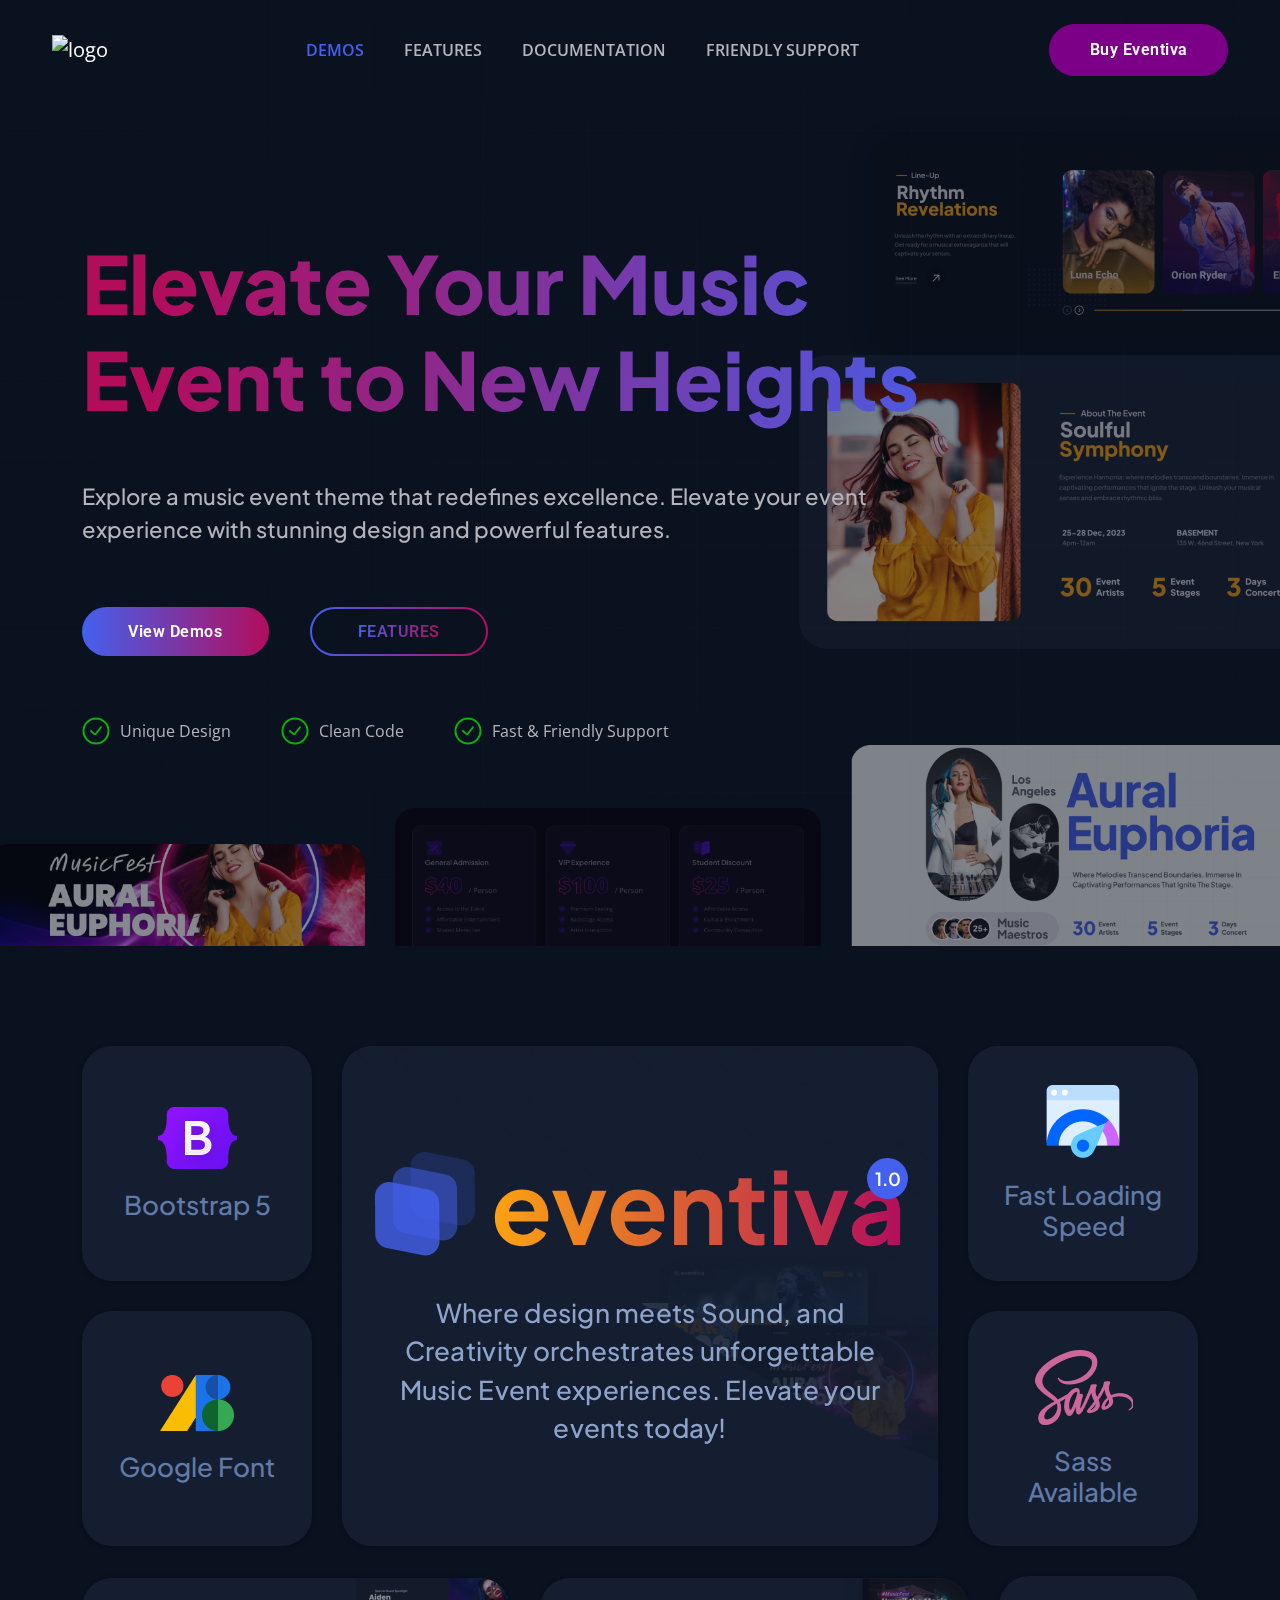
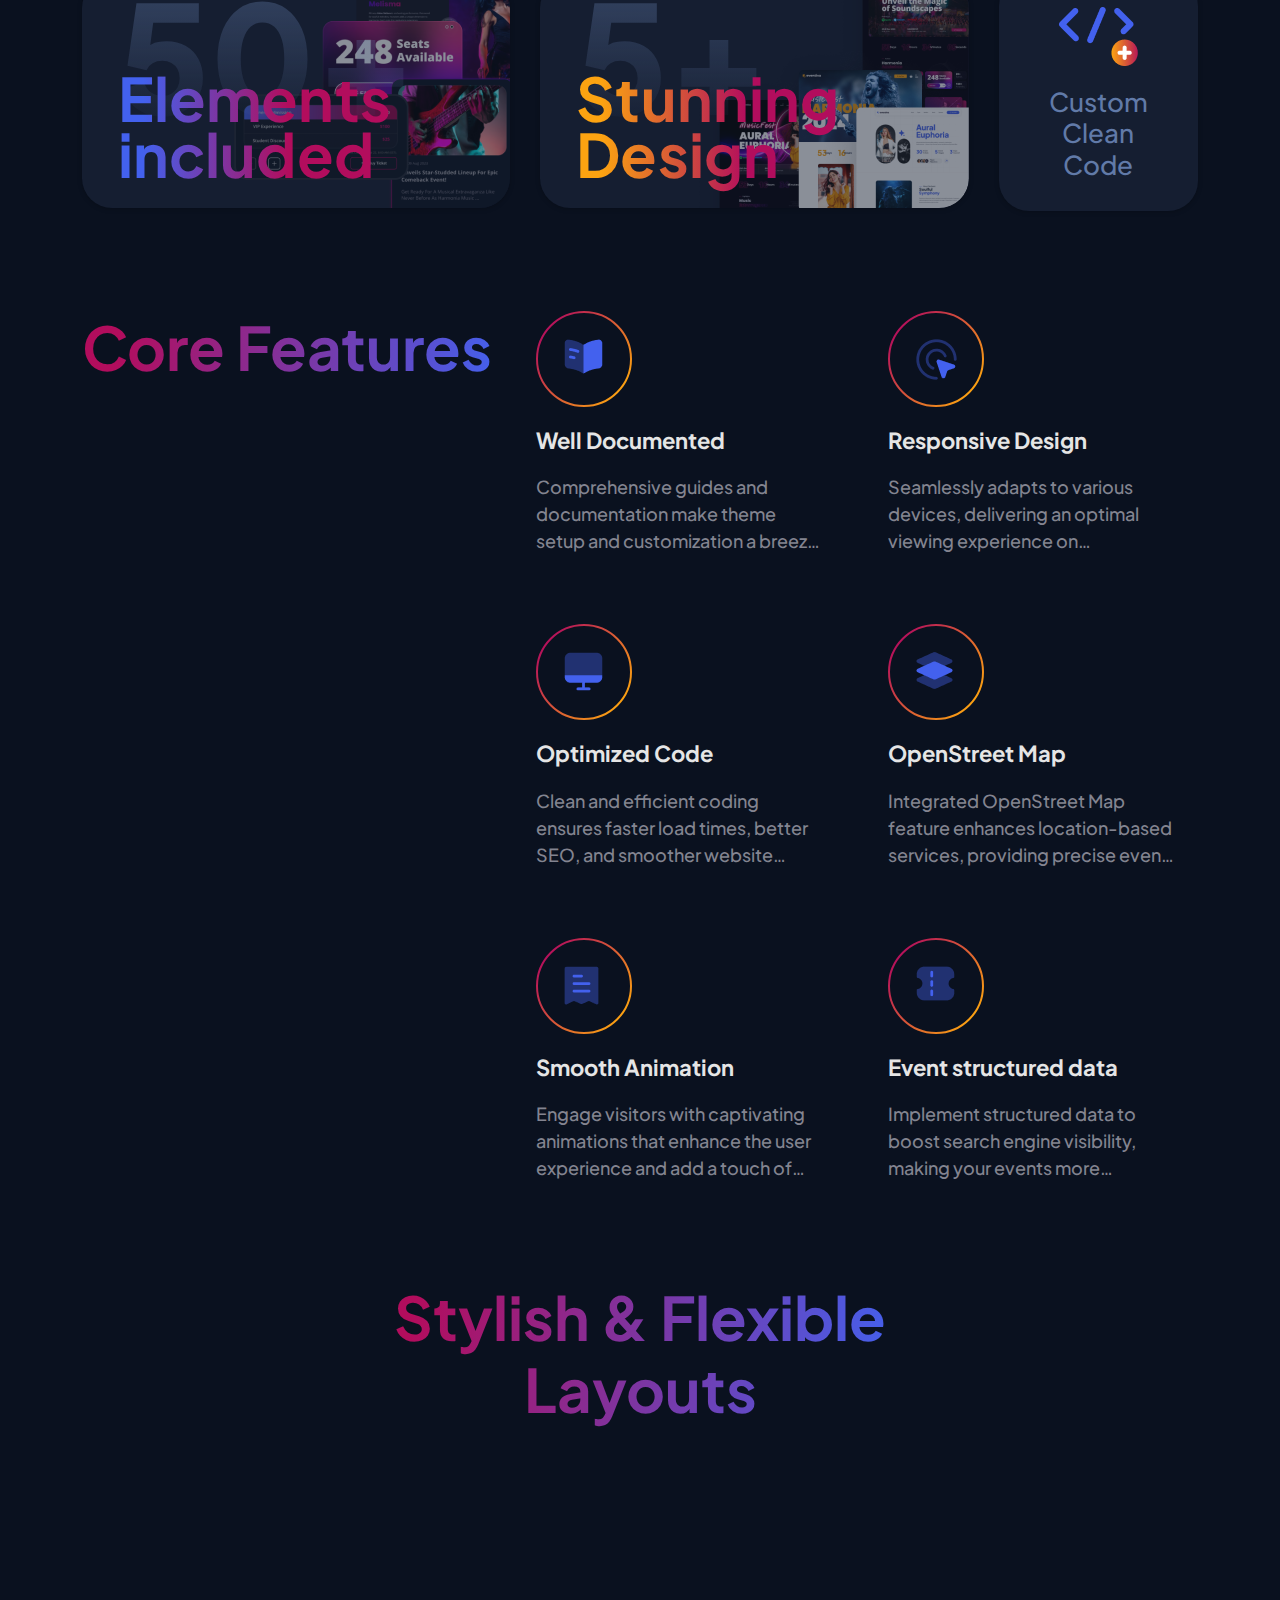
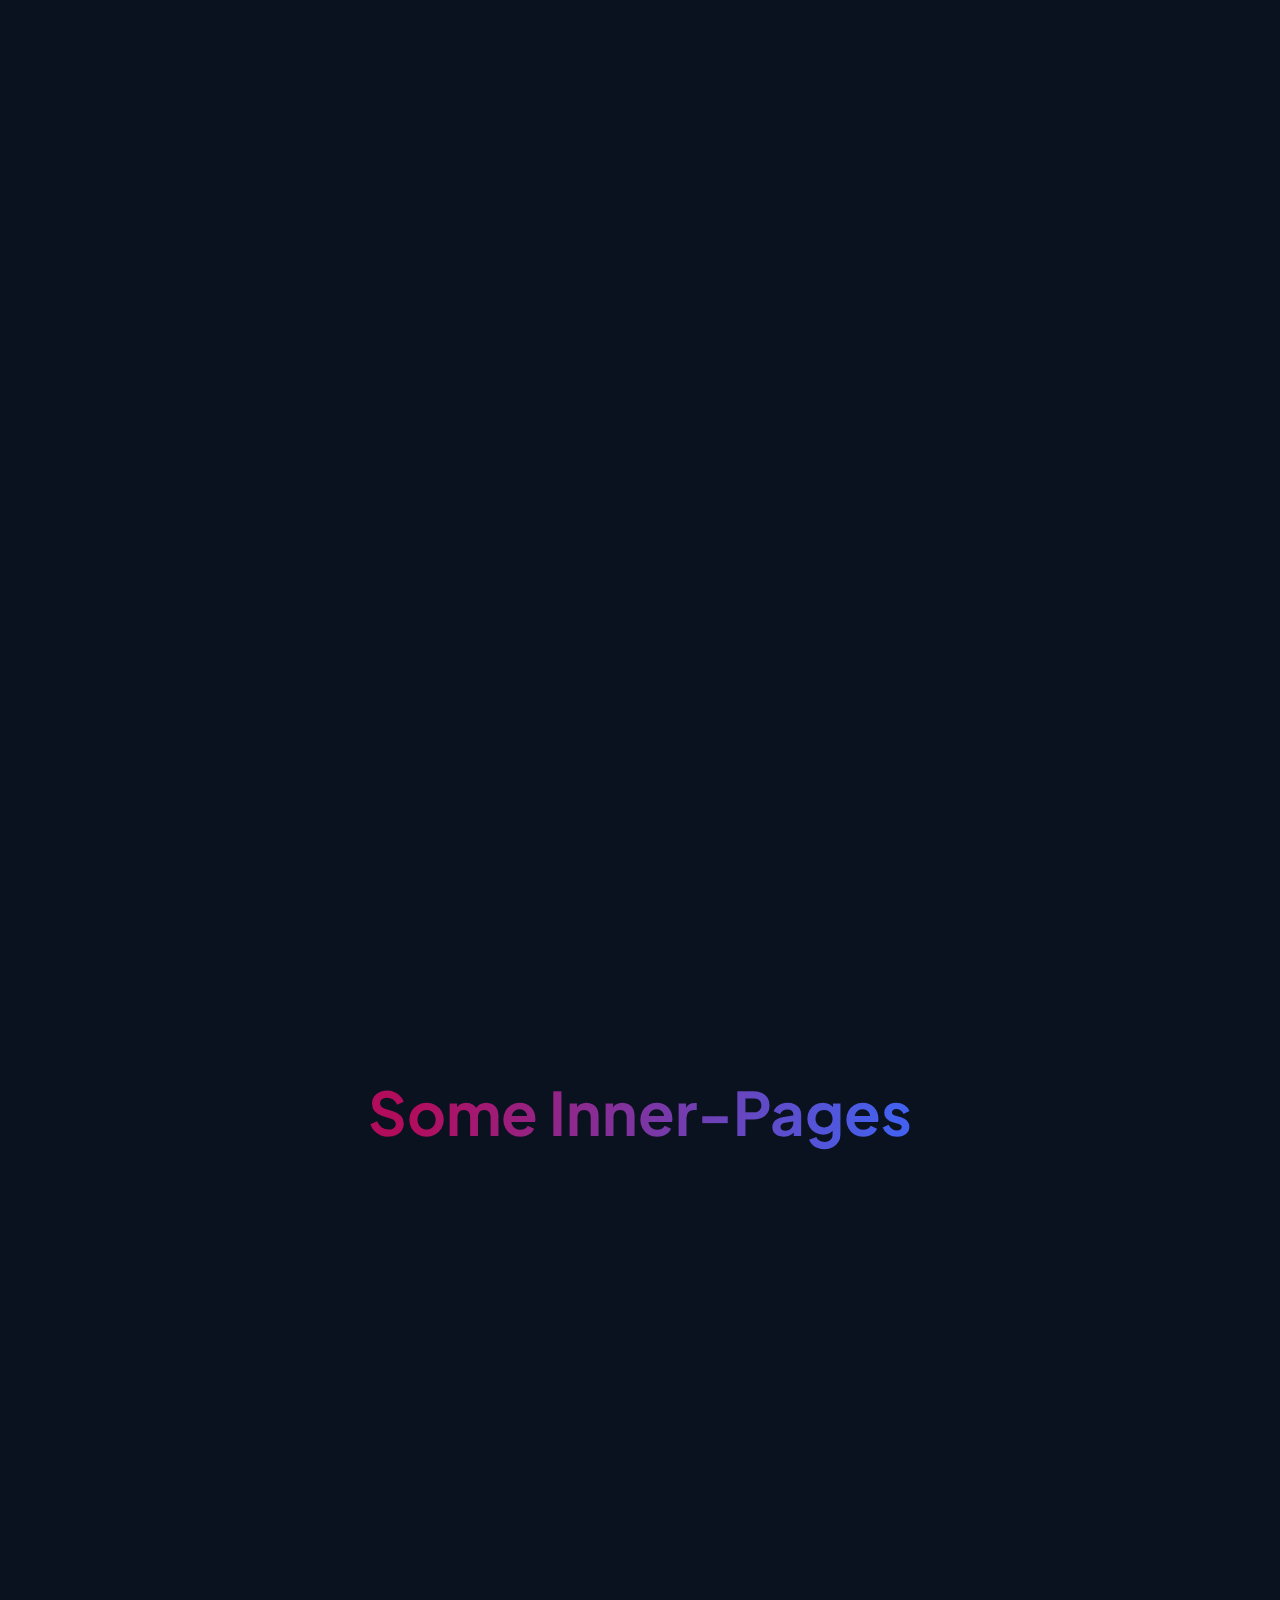
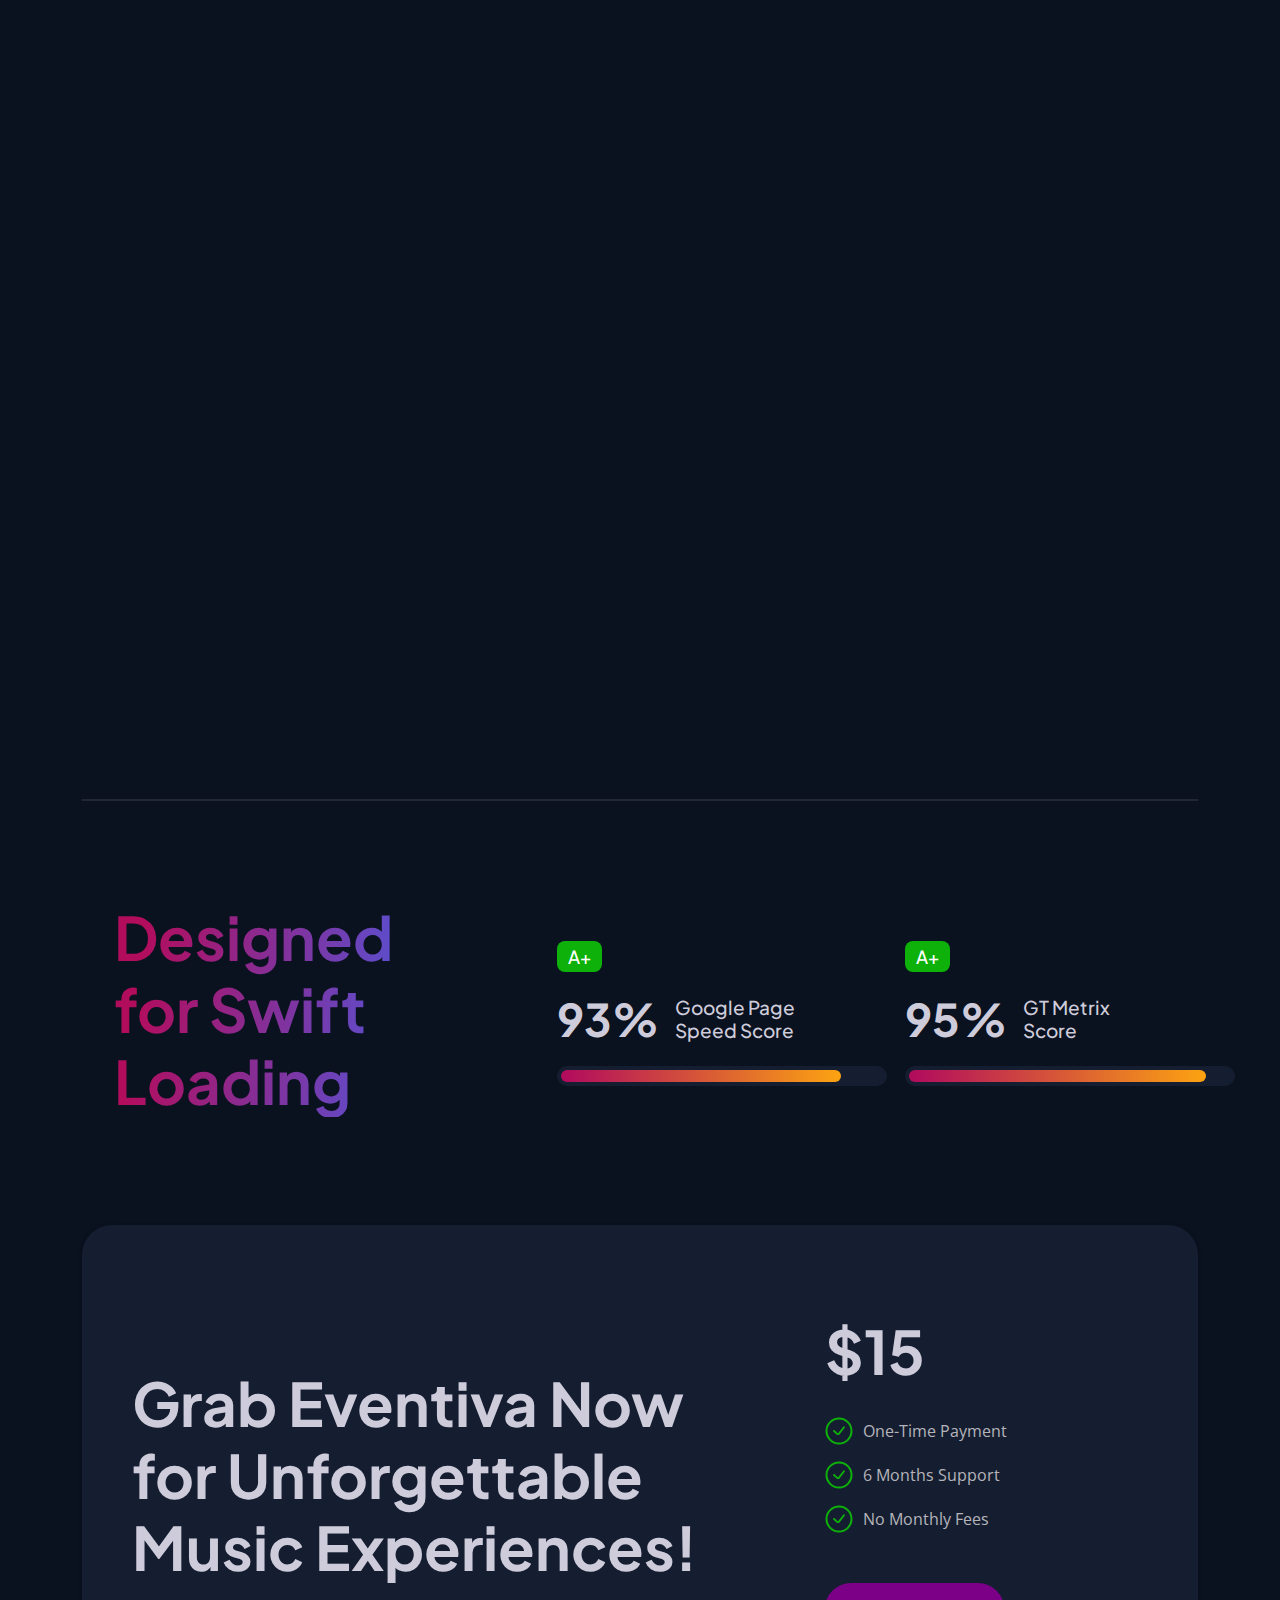
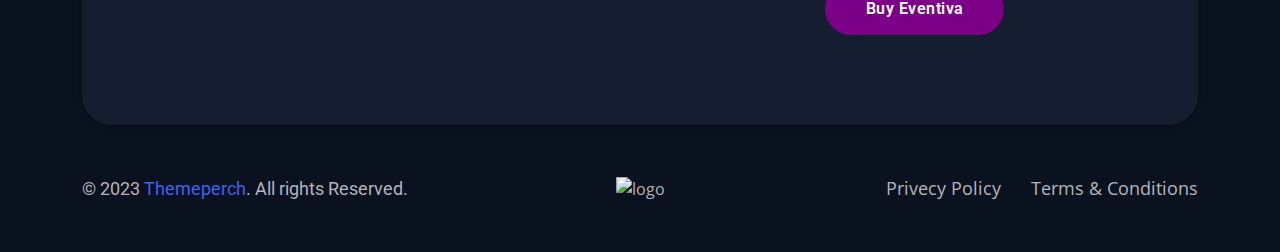
==== eventiva/index.html @ e1231ff5 "ajout template" ====
<!doctype html>
<html lang="en" data-bs-theme="dark">

	<head>
		<meta charset="utf-8">
		<meta name="viewport" content="width=device-width, initial-scale=1">
		<meta name="description" content="Eventiva description contents">
		<title>Eventiva</title>
		<link rel="shortcut icon" type="images/png" href="assets/images/global/favicon.ico">

		<!-- Google fonts -->	
		<link rel="preconnect" href="https://fonts.googleapis.com">
		<link rel="preconnect" href="https://fonts.gstatic.com" crossorigin>
		<link href="https://fonts.googleapis.com/css2?family=Open+Sans:wght@300;400;500;600;700;800&family=Plus+Jakarta+Sans:wght@300;400;500;600;700;800&family=Poppins:wght@500;600;700;800&family=Roboto:wght@300;400;500&display=swap" rel="stylesheet"> 

		<!-- animate css -->		
		<link rel="stylesheet" href="assets/css/animate.css">	
		
		<!-- Main CSS -->
		<link rel="stylesheet" href="assets/css/style.css">
		
	</head>



	<body class="eventiva-landing">


		<!-- Header ======================-->	
		<header class="header-section header-landing sticky-navbar">
			<div class="container-fluid">
				<nav class="navbar navbar-expand-lg">
					<div class="d-flex w-100 justify-content-between align-items-center">
						<a class="navbar-brand" href="index.html" aria-label="nav-brands">							
							<img src="assets/images/global/logo-landing-light.png" class="logo-light" alt="logo">
							<img src="assets/images/global/logo-secondary.png" class="logo-dark" alt="logo">													
						</a>

						<div class="d-block d-lg-none">															
							<button class="navbar-toggler" type="button" data-bs-toggle="offcanvas" data-bs-target="#navContentmenu" aria-controls="navContentmenu" aria-expanded="false" aria-label="Toggle navigation">
								<span class="navbar-toggler-icon"></span>
							</button>							
						</div>												

						<div class="d-none d-lg-block">
							<div class="d-flex gap-30 align-items-center">
								<ul class="menu-list navbar-nav mb-2 me-2 mb-lg-0">
									<li class="nav-item">
										<a class="nav-link active" aria-current="page" href="#demos" aria-label="nav-links">Demos</a>
									</li>									
									<li class="nav-item">
										<a class="nav-link" href="#features" aria-label="nav-links">Features</a>
									</li>	
									<li class="nav-item">
										<a class="nav-link" href="eventiva-documentation/documentation.html" target="_blank" aria-label="nav-links">Documentation</a>
									</li>
									<li class="nav-item">
										<a class="nav-link" href="https://themeforest.net/user/themeperch/#contact" target="_blank" aria-label="nav-links">Friendly Support</a>
									</li>
								</ul>								
							</div>	
						</div>

						<div class="d-none d-lg-block">																
							<a href="https://themeforest.net/cart/configure_before_adding/48533121?license=regular&ref=?themeperch&size=source&support=bundle_6month" class="btn btn-primary btn-light-style-2 d-inline-flex btn-rounded align-items-center gap-10" target="_blank" aria-label="buttons">Buy Eventiva</a>							
						</div>						
					</div>
				</nav>
			</div>

		
		</header>
		<!-- Header ======================-->

		<div class="offcanvas offcanvas-top" id="navContentmenu">
			<div class="offcanvas-header">
				<a class="navbar-brand" href="index.html" aria-label="nav-brands"><img src="assets/images/global/logo-landing-light.png" alt="logo"></a>
				<button type="button" class="btn-close btn-close-white" data-bs-dismiss="offcanvas" aria-label="Close"></button>
			</div>
			<div class="offcanvas-body d-flex justify-content-center">				
				<ul class="navbar-nav custom-navbar-nav mb-2 mb-lg-0">
					<li class="nav-item" data-bs-dismiss="offcanvas">
						<a class="nav-link active" aria-current="page" href="#demos" aria-label="nav-links">Demo</a>
					</li>									
					<li class="nav-item" data-bs-dismiss="offcanvas">
						<a class="nav-link" href="#features" aria-label="nav-links">Features</a>
					</li>	
					<li class="nav-item" data-bs-dismiss="offcanvas">
						<a class="nav-link" href="#documentations" aria-label="nav-links">Documentation</a>
					</li>
					<li class="nav-item" data-bs-dismiss="offcanvas">
						<a class="nav-link" href="#supports" aria-label="nav-links">Friendly Support</a>
					</li>			  
				</ul>							  
			</div>
		</div>

		
	<!-- PAGE CONTENT
	============================================= -->	

		<div class="main"  data-bs-spy="scroll" data-bs-target="#navContentmenu" data-bs-root-margin="0px 0px -50%" data-bs-smooth-scroll="true">

			<div id="colorMode" class="theme-switcher d-none">
				<input type="checkbox" class="checkbox" id="checkbox">
				<label for="checkbox" class="checkbox-label">
					<span class="moon-icon" data-bs-theme-value="dark"><svg width="26" height="25"><use xlink:href="#moon-icon"></use></svg></span>
					<span class="sun-icon" data-bs-theme-value="light"><svg width="24" height="24"><use xlink:href="#sun-icon"></use></svg></span>									  
				  <span class="ball"></span>
				</label>
			</div>

			<!-- HERO============================================= -->	
			<section id="hero-landing" class="hero-section hero-landing parallax">
				<div class="container">						
					<div class="hero-txt">
						<h1 class="display-1 text-gradient gradient-reverse fw-extra-bold no-stroke custom-jakarta">Elevate Your Music Event to New Heights</h1>
						<p class="hero-text-inner mt-30 mt-lg-50 custom-jakarta mb-0">Explore a music event theme that redefines excellence. Elevate your event experience with stunning design and powerful features.</p>
						<div class="d-inline-flex flex-column flex-lg-row align-items-lg-center gap-20 gap-lg-40 py-30 py-lg-60">
							<a href="#demos" class="btn btn-gradient btn-rounded" title="">View Demos</a>
							<a href="#features" class="btn btn-outline-gradient btn-gradient-style-2" aria-label="buttons"><span class="text-gradient no-stroke">Features</span></a>
						</div>
						<ul class="list-unstyled d-flex flex-wrap gap-5 gap-lg-50 mb-0">
							<li class="d-flex align-items-center gap-10"><span class="check-circle-fill"><svg width="28" height="28"><use xlink:href="#check-circle-fill"></use></svg></span>Unique Design</li>
							<li class="d-flex align-items-center gap-10"><span class="check-circle-fill"><svg width="28" height="28"><use xlink:href="#check-circle-fill"></use></svg></span>Clean Code</li>
							<li class="d-flex align-items-center gap-10"><span class="check-circle-fill"><svg width="28" height="28"><use xlink:href="#check-circle-fill"></use></svg></span>Fast & Friendly Support</li>
						</ul>
					</div>
				</div>   
				<!-- container -->
				
				<div class="hero-landing-image-1 d-none d-lg-block">
					<img src="assets/images/hero-landing-image-1.png" class="img-fluid" alt="img">
				</div>
				<div class="hero-landing-image-2 d-none d-lg-block">
					<img src="assets/images/hero-landing-image-2.png" class="img-fluid" alt="img">
				</div>

				<div class="d-flex flex-wrap flex-md-nowrap align-items-end mt-50 mt-lg-0 gap-30">
					
					<div class="hero-landing-image-5">
						<img src="assets/images/hero-landing-image-5.png" class="img-fluid" alt="img">
					</div>
				
					
					<div class="hero-landing-image-4">
						<img src="assets/images/hero-landing-image-4.png" class="img-fluid" alt="img">
					</div>
				
					
					<div class="hero-landing-image-3">
						<img src="assets/images/hero-landing-image-3.png" class="img-fluid" alt="img">
					</div>
				
				</div>	
			</section>	
			<!-- HERO============================================= -->	

			
			<!-- Technologies============================================= -->	
			<section id="technologies" class="technologies-section features-landing pt-60 pt-lg-100 pt-xxl-120">
				<div class="container">
					<div class="d-flex flex-column flex-lg-row align-items-center gap-20 gap-lg-30 mb-30">
						<div class="d-flex flex-row flex-lg-column gap-20 gap-lg-30">
							<div class="technologies-wrapper landing-inner-bg technologies-sm d-flex flex-column gap-3 gap-lg-20 align-items-center justify-content-center">
								<img src="assets/images/bootstrap-logo.png" alt="img">
								<h4 class="technologies-heading">Bootstrap 5</h4>
							</div>
							<!-- technologies-sm -->
							<div class="technologies-wrapper landing-inner-bg technologies-sm d-flex flex-column gap-3 gap-lg-20 align-items-center justify-content-center">
								<img src="assets/images/google-font-logo.png" alt="img">
								<h4 class="technologies-heading">Google Font</h4>
							</div>
							<!-- technologies-sm -->
						</div>

						<div class="technologies-wrapper landing-inner-bg technologies-lg">
							<img src="assets/images/technologies-lg-image.png" class="technologies-lg-image img-fluid" alt="img">

							<div class="technologies-lg-content text-center">
								<div class="d-flex align-items-center justify-content-center gap-3 mb-10 mb-lg-30 position-relative">
									<img src="assets/images/frame-logo.png" class="frame-image img-fluid" alt="img">
									<h3 class="technologies-lg-heading text-gradient text-gradient-style-2 fw-bold no-stroke custom-jakarta mb-0">eventiva
									</h3>
									<span class="custom-badge">1.0</span>
								</div>
								<p class="technologies-text mb-0">
									Where design meets Sound, and Creativity orchestrates unforgettable Music Event experiences. Elevate your events today!
								</p>
							</div>							
						</div>

						<div class="d-flex flex-row flex-lg-column gap-20 gap-lg-30">
							<div class="technologies-wrapper landing-inner-bg technologies-sm d-flex flex-column gap-3 gap-lg-20 align-items-center justify-content-center">
								<img src="assets/images/pagespeed-logo.png" alt="img">
								<h4 class="technologies-heading">Fast Loading Speed</h4>
							</div>
							<!-- technologies-sm -->
							<div class="technologies-wrapper landing-inner-bg technologies-sm d-flex flex-column gap-3 gap-lg-20 align-items-center justify-content-center">
								<img src="assets/images/sass-logo.png" alt="img">
								<h4 class="technologies-heading">Sass Available</h4>
							</div>
							<!-- technologies-sm -->
						</div>
					</div>

					<div class="d-flex gap-20 gap-lg-30 flex-column flex-lg-row align-items-center">
						<div class="technologies-wrapper landing-inner-bg technologies-md">
							<img src="assets/images/technologies-md-image.png" class="img-fluid" alt="img">
							<h4 class="technologies-huge-text">50+</h4>
							<h2 class="display-3 technologies-gradient-text text-gradient gradient-reverse fw-bold no-stroke custom-jakarta">Elements included</h2>
						</div>
						<!-- technologies-md -->

						<div class="technologies-wrapper landing-inner-bg technologies-md">
							<img src="assets/images/technologies-md-image-2.png" class="img-fluid" alt="img">
							<h4 class="technologies-huge-text">5+</h4>
							<h2 class="display-3 technologies-gradient-text text-gradient text-gradient-style-2 fw-bold no-stroke custom-jakarta">Stunning	Design</h2>
						</div>
						<!-- technologies-md -->

						<div class="technologies-wrapper landing-inner-bg technologies-sm d-flex flex-column gap-3 gap-lg-20 align-items-center justify-content-center">
							<img src="assets/images/code-logo.png" alt="img">
							<h4 class="technologies-heading">Custom Clean Code</h4>
						</div>
						<!-- technologies-sm -->

					</div>
				</div>
			</section>
			<!-- Technologies============================================= -->


			<!-- Features============================================= -->	
			<section id="features" class="features-section features-landing py-60 py-lg-100 py-xxl-150">
				<div class="container">
					<div class="row gx-20 gy-30 gy-lg-0">
						<div class="col-lg-5">
							<h2 class="display-3 sticky-header text-gradient gradient-reverse fw-bold no-stroke custom-jakarta">Core Features</h2>
						</div>
						<div class="col-lg-7">
							<div class="row gx-60 gy-40 gy-lg-0">
								<div class="col-lg-6">
									<div class="features-wrapper d-flex flex-column gap-40 gap-lg-70">
										<div class="features-inner">
											<div class="features-image mb-20">												
												<img src="assets/images/landing-feature-circle.svg" class="circle-features" alt="img">
												<div class="features-icon">
													<img src="assets/images/feature-icon-1.png" alt="img">
												</div>
											</div>
											<h5 class="features-heading mb-20">Well Documented</h5>
											<p class="features-text">Comprehensive guides and documentation make theme setup and customization a breeze, even for beginners.</p>
										</div>
										<!-- features-inner -->
										<div class="features-inner">
											<div class="features-image mb-20">												
												<img src="assets/images/landing-feature-circle.svg" class="circle-features" alt="img">
												<div class="features-icon">
													<img src="assets/images/feature-icon-2.png" alt="img">
												</div>
											</div>
											<h5 class="features-heading mb-20">Optimized Code</h5>
											<p class="features-text">Clean and efficient coding ensures faster load times, better SEO, and smoother website operation.</p>
										</div>
										<!-- features-inner -->
										<div class="features-inner">
											<div class="features-image mb-20">												
												<img src="assets/images/landing-feature-circle.svg" class="circle-features" alt="img">
												<div class="features-icon">
													<img src="assets/images/feature-icon-3.png" alt="img">
												</div>
											</div>
											<h5 class="features-heading mb-20">Smooth Animation</h5>
											<p class="features-text">Engage visitors with captivating animations that enhance the user experience and add a touch of elegance.</p>
										</div>
										<!-- features-inner -->
									</div>	
									<!-- features-wrapper -->
								</div>
								<!-- col-6 -->
								<div class="col-lg-6">
									<div class="features-wrapper d-flex flex-column gap-40 gap-lg-70">
										<div class="features-inner">
											<div class="features-image mb-20">												
												<img src="assets/images/landing-feature-circle.svg" class="circle-features" alt="img">
												<div class="features-icon">
													<img src="assets/images/feature-icon-4.png" alt="img">
												</div>
											</div>
											<h5 class="features-heading mb-20">Responsive Design</h5>
											<p class="features-text">Seamlessly adapts to various devices, delivering an optimal viewing experience on smartphones, tablets, and desktops.</p>
										</div>
										<!-- features-inner -->
										<div class="features-inner">
											<div class="features-image mb-20">												
												<img src="assets/images/landing-feature-circle.svg" class="circle-features" alt="img">
												<div class="features-icon">
													<img src="assets/images/feature-icon-5.png" alt="img">
												</div>
											</div>
											<h5 class="features-heading mb-20">OpenStreet Map</h5>
											<p class="features-text"> Integrated OpenStreet Map feature enhances location-based services, providing precise event venue information.</p>
										</div>
										<!-- features-inner -->
										<div class="features-inner">
											<div class="features-image mb-20">												
												<img src="assets/images/landing-feature-circle.svg" class="circle-features" alt="img">
												<div class="features-icon">
													<img src="assets/images/feature-icon-6.png" alt="img">
												</div>
											</div>
											<h5 class="features-heading mb-20">Event structured data</h5>
											<p class="features-text">Implement structured data to boost search engine visibility, making your events more discoverable online.</p>
										</div>
										<!-- features-inner -->
									</div>	
									<!-- features-wrapper -->
								</div>
								<!-- col-6 -->
							</div>
						</div>
					</div>
				</div>
			</section>
			<!-- Features============================================= -->	


			<!-- Demos============================================= -->	
			<section id="demos" class="demos pb-50 pb-lg-100 text-center">
				<div class="container">

					<!-- SECTION TITLE -->	
					<div class="row">
						<div class="col-lg-6 offset-lg-3 text-center mb-40 mb-lg-60">
							<h2 class="display-3 text-gradient gradient-reverse fw-bold no-stroke custom-jakarta">Stylish & Flexible Layouts</h2>								
						</div>																
					</div>

					<!-- DEMOS WRAPPER -->	
					<div class="row g-40 justify-content-center">

						<!-- LAYOUT-1 -->
						<div class="col-md-6 col-lg-4 wow fadeInUp" data-wow-delay="0.4s">
							<div class="demo-image landing-inner-bg shadow-lg"> 
								<div class="dots d-flex gap-2 align-items-center">
									<span class="circle-dot"><svg width="9" height="9"><use xlink:href="#circle-dot"></use></svg></span>
									<span class="circle-dot"><svg width="9" height="9"><use xlink:href="#circle-dot"></use></svg></span>
									<span class="circle-dot"><svg width="9" height="9"><use xlink:href="#circle-dot"></use></svg></span>
								</div>										
								<a href="home-1.html" title="" target="_blank">										
									<img class="img-fluid rounded-4" src="assets/images/global/demo-1.jpg" alt="layout-1-preview">
								</a>
								<a href="home-1.html" class="demo-title text-decoration-none" target="_blank">Demo 1</a>
							</div>																
						</div>
																	
						<!-- LAYOUT-2 -->
						<div class="col-md-6 col-lg-4 wow fadeInUp" data-wow-delay="0.6s">
							<div class="demo-image landing-inner-bg shadow-lg">
								<div class="dots d-flex gap-2 align-items-center">
									<span class="circle-dot"><svg width="9" height="9"><use xlink:href="#circle-dot"></use></svg></span>
									<span class="circle-dot"><svg width="9" height="9"><use xlink:href="#circle-dot"></use></svg></span>
									<span class="circle-dot"><svg width="9" height="9"><use xlink:href="#circle-dot"></use></svg></span>
								</div> 										
								<a href="home-2.html" title="" target="_blank">										
									<img class="img-fluid rounded-4" src="assets/images/global/demo-2.jpg" alt="layout-2-preview">
								</a>	
								<a href="home-2.html" class="demo-title text-decoration-none" target="_blank">Demo 2</a>

							</div>																		
						</div>	

						<!-- LAYOUT-3 -->
						<div class="col-md-6 col-lg-4 wow fadeInUp" data-wow-delay="0.8s">
							<div class="demo-image landing-inner-bg shadow-lg">
								<div class="dots d-flex gap-2 align-items-center">
									<span class="circle-dot"><svg width="9" height="9"><use xlink:href="#circle-dot"></use></svg></span>
									<span class="circle-dot"><svg width="9" height="9"><use xlink:href="#circle-dot"></use></svg></span>
									<span class="circle-dot"><svg width="9" height="9"><use xlink:href="#circle-dot"></use></svg></span>
								</div> 										
								<a href="home-3.html" title="" target="_blank">										
									<img class="img-fluid rounded-4" src="assets/images/global/demo-3.jpg" alt="layout-3-preview">
								</a>
								<a href="home-3.html" class="demo-title text-decoration-none" target="_blank">Demo 3</a>
							</div>																	
						</div>

						<!-- LAYOUT-4 -->
						<div class="col-md-6 col-lg-4 wow fadeInUp" data-wow-delay="0.4s">
							<div class="demo-image landing-inner-bg shadow-lg">
								<div class="dots d-flex gap-2 align-items-center">
									<span class="circle-dot"><svg width="9" height="9"><use xlink:href="#circle-dot"></use></svg></span>
									<span class="circle-dot"><svg width="9" height="9"><use xlink:href="#circle-dot"></use></svg></span>
									<span class="circle-dot"><svg width="9" height="9"><use xlink:href="#circle-dot"></use></svg></span>
								</div> 										
								<a href="home-4.html" title="" target="_blank">										
									<img class="img-fluid rounded-4" src="assets/images/global/demo-4.jpg" alt="layout-4-preview">
								</a>
								<a href="home-4.html" class="demo-title text-decoration-none" target="_blank">Demo 4</a>
							</div>										
						</div>

						<!-- LAYOUT-5 -->
						<div class="col-md-6 col-lg-4 wow fadeInUp" data-wow-delay="0.6s">
							<div class="demo-image landing-inner-bg shadow-lg">
								<div class="dots d-flex gap-2 align-items-center">
									<span class="circle-dot"><svg width="9" height="9"><use xlink:href="#circle-dot"></use></svg></span>
									<span class="circle-dot"><svg width="9" height="9"><use xlink:href="#circle-dot"></use></svg></span>
									<span class="circle-dot"><svg width="9" height="9"><use xlink:href="#circle-dot"></use></svg></span>
								</div> 										
								<a href="home-5.html" title="" target="_blank">										
									<img class="img-fluid rounded-4" src="assets/images/global/demo-5.jpg" alt="layout-5-preview">
								</a>
								<a href="home-5.html" class="demo-title text-decoration-none" target="_blank">Demo 5</a>
							</div>										
						</div>

						<!-- LAYOUT-6 -->
						<div class="col-md-6 col-lg-4 wow fadeInUp" data-wow-delay="0.6s">
							<div class="demo-image landing-inner-bg shadow-lg">
								<div class="dots d-flex gap-2 align-items-center">
									<span class="circle-dot"><svg width="9" height="9"><use xlink:href="#circle-dot"></use></svg></span>
									<span class="circle-dot"><svg width="9" height="9"><use xlink:href="#circle-dot"></use></svg></span>
									<span class="circle-dot"><svg width="9" height="9"><use xlink:href="#circle-dot"></use></svg></span>
								</div> 										
								<a href="home-6.html" title="" target="_blank">										
									<img class="img-fluid rounded-4" src="assets/images/global/demo-6.jpg" alt="layout-6-preview">
								</a>
								<a href="home-6.html" class="demo-title text-decoration-none" target="_blank">Demo 6</a>
							</div>										
						</div>						
					</div>	<!-- END DEMOS WRAPPER -->	

				</div>	  <!-- End container -->	
			</section>
			<!-- Demos============================================= -->	


			<!-- Inner-Pages============================================= -->	
			<section id="inner-pages" class="demos pb-50 pb-lg-100 text-center">
				<div class="container">

					<!-- SECTION TITLE -->	
					<div class="row">
						<div class="col-lg-6 offset-lg-3 text-center mb-40 mb-lg-60">
							<h2 class="display-3 text-gradient gradient-reverse fw-bold no-stroke custom-jakarta">Some Inner-Pages</h2>								
						</div>																
					</div>

					<!-- DEMOS WRAPPER -->	
					
					<div class="row g-40 justify-content-center">
						<!-- LAYOUT-1 -->
						<div class="col-md-6 col-lg-4 wow fadeInUp" data-wow-delay="0.4s">
							<div class="demo-image landing-inner-bg shadow-lg">
								<div class="dots d-flex gap-2 align-items-center">
									<span class="circle-dot"><svg width="9" height="9"><use xlink:href="#circle-dot"></use></svg></span>
									<span class="circle-dot"><svg width="9" height="9"><use xlink:href="#circle-dot"></use></svg></span>
									<span class="circle-dot"><svg width="9" height="9"><use xlink:href="#circle-dot"></use></svg></span>
								</div> 										
								<a href="about-us.html" title="" target="_blank">										
									<img class="img-fluid rounded-4" src="assets/images/global/about-us.jpg" alt="about-us-preview">
								</a>
								<a href="about-us.html" class="demo-title text-decoration-none" target="_blank">About Us</a>
							</div>										
						</div>
						<!-- LAYOUT-1 -->

						<!-- LAYOUT-2 -->
						<div class="col-md-6 col-lg-4 wow fadeInUp" data-wow-delay="0.6s">
							<div class="demo-image landing-inner-bg shadow-lg">
								<div class="dots d-flex gap-2 align-items-center">
									<span class="circle-dot"><svg width="9" height="9"><use xlink:href="#circle-dot"></use></svg></span>
									<span class="circle-dot"><svg width="9" height="9"><use xlink:href="#circle-dot"></use></svg></span>
									<span class="circle-dot"><svg width="9" height="9"><use xlink:href="#circle-dot"></use></svg></span>
								</div> 										
								<a href="contact-us.html" title="" target="_blank">										
									<img class="img-fluid rounded-4" src="assets/images/global/contact-us.jpg" alt="contact-us-preview">
								</a>
								<a href="contact-us.html" class="demo-title text-decoration-none" target="_blank">Contact Us</a>
							</div>																	
						</div>		
						<!-- LAYOUT-2 -->

						<!-- LAYOUT-3 -->
						<div class="col-md-6 col-lg-4 wow fadeInUp" data-wow-delay="0.6s">
							<div class="demo-image landing-inner-bg shadow-lg">
								<div class="dots d-flex gap-2 align-items-center">
									<span class="circle-dot"><svg width="9" height="9"><use xlink:href="#circle-dot"></use></svg></span>
									<span class="circle-dot"><svg width="9" height="9"><use xlink:href="#circle-dot"></use></svg></span>
									<span class="circle-dot"><svg width="9" height="9"><use xlink:href="#circle-dot"></use></svg></span>
								</div> 										
								<a href="blog.html" title="" target="_blank">										
									<img class="img-fluid rounded-4" src="assets/images/global/blog.jpg" alt="blog-preview">
								</a>
								<a href="blog.html" class="demo-title text-decoration-none" target="_blank">Blog</a>
							</div>																	
						</div>		
						<!-- LAYOUT-3 -->

						<!-- LAYOUT-4 -->
						<div class="col-md-6 col-lg-4 wow fadeInUp" data-wow-delay="0.4s">
							<div class="demo-image landing-inner-bg shadow-lg"> 
								<div class="dots d-flex gap-2 align-items-center">
									<span class="circle-dot"><svg width="9" height="9"><use xlink:href="#circle-dot"></use></svg></span>
									<span class="circle-dot"><svg width="9" height="9"><use xlink:href="#circle-dot"></use></svg></span>
									<span class="circle-dot"><svg width="9" height="9"><use xlink:href="#circle-dot"></use></svg></span>
								</div>										
								<a href="blog-single-1.html" title="" target="_blank">										
									<img class="img-fluid rounded-4" src="assets/images/global/blog-1.jpg" alt="blog-1-preview">
								</a>
								<a href="blog-single-1.html" class="demo-title text-decoration-none" target="_blank">Blog Single 1</a>
							</div>																
						</div>																			
						<!-- LAYOUT-4 -->

						<!-- LAYOUT-5 -->
						<div class="col-md-6 col-lg-4 wow fadeInUp" data-wow-delay="0.6s">
							<div class="demo-image landing-inner-bg shadow-lg">
								<div class="dots d-flex gap-2 align-items-center">
									<span class="circle-dot"><svg width="9" height="9"><use xlink:href="#circle-dot"></use></svg></span>
									<span class="circle-dot"><svg width="9" height="9"><use xlink:href="#circle-dot"></use></svg></span>
									<span class="circle-dot"><svg width="9" height="9"><use xlink:href="#circle-dot"></use></svg></span>
								</div> 								
								<a href="blog-single-2.html" title="" target="_blank">										
									<img class="img-fluid rounded-4" src="assets/images/global/blog-2.jpg" alt="blog-2-preview">
								</a>
								<a href="blog-single-2.html" class="demo-title text-decoration-none" target="_blank">Blog Single 2</a>
							</div>																		
						</div>			
						<!-- LAYOUT-5 -->

						<!-- LAYOUT-6 -->
						<div class="col-md-6 col-lg-4 wow fadeInUp" data-wow-delay="0.4s">
							<div class="demo-image landing-inner-bg shadow-lg">
								<div class="dots d-flex gap-2 align-items-center">
									<span class="circle-dot"><svg width="9" height="9"><use xlink:href="#circle-dot"></use></svg></span>
									<span class="circle-dot"><svg width="9" height="9"><use xlink:href="#circle-dot"></use></svg></span>
									<span class="circle-dot"><svg width="9" height="9"><use xlink:href="#circle-dot"></use></svg></span>
								</div> 										
								<a href="blog-single-3.html" title="" target="_blank">										
									<img class="img-fluid rounded-4" src="assets/images/global/blog-3.jpg" alt="blog-3-preview">
								</a>
								<a href="blog-single-3.html" class="demo-title text-decoration-none" target="_blank">Blog Single 3</a>
							</div>																	
						</div>		
						<!-- LAYOUT-6 -->						
						
					</div>	

				</div>	  <!-- End container -->	
			</section>
			<!-- Inner-Pages============================================= -->	


			<!-- Separator============================================= -->	
			<div class="container">
				<div class="separator"></div>
			</div>
			<!-- Separator============================================= -->	


			<!-- Loading-Section============================================= -->	
			<section class="loading-section py-50 py-lg-100 py-xxl-120">
				<div class="container">
					<div class="row align-items-center justify-content-around gy-40 gy-lg-0">
						<div class="col-lg-4">
							<h2 class="display-3 text-gradient gradient-reverse fw-bold no-stroke custom-jakarta">Designed for Swift Loading</h2>
						</div>
						<!-- col-4 -->
						<div class="col-lg-3">
							<div class="loading-wrapper">
								<p class="category mb-20">A+</p>
								<div class="d-flex align-items-center gap-3">
									<h2 class="loading-heading mb-0">93%</h2>
									<h3 class="loading-desciption mb-0">Google Page Speed Score</h3>
								</div>
								<div class="loading-progress mt-20">
									<div class="progress">
										<div class="progress-bar" style="width: 85%">
										</div>
									</div>
								</div>								
							</div>
						</div>
						<!-- col-4 -->
						<div class="col-lg-3">
							<div class="loading-wrapper">
								<p class="category mb-20">A+</p>
								<div class="d-flex align-items-center gap-3">
									<h2 class="loading-heading mb-0">95%</h2>
									<h3 class="loading-desciption mb-0">GT Metrix Score</h3>
								</div>
								<div class="loading-progress mt-20">
									<div class="progress">
										<div class="progress-bar progress-bar-2" style="width: 90%">
										</div>
									</div>
								</div>								
							</div>
						</div>
						<!-- col-4 -->
					</div>
				</div>
			</section>
			<!-- Loading-Section============================================= -->	
			
			
			<!-- Pricing-Section============================================= -->
			<section id="pricing" class="pricing-section pricing-landing">
				<div class="container">
					<div class="pricing-landing-wrapper landing-inner-bg px-20 px-lg-50 pt-40 pt-lg-90 pb-3 pb-lg-90">
						<div class="row gy-40 gy-lg-0 justify-content-between align-items-lg-center">
							<div class="col-lg-7">
								<h2 class="pricing-heading mb-0">Grab Eventiva Now for Unforgettable Music Experiences!</h2>
							</div>
							<!-- col-7 -->
							<div class="col-lg-4">
								<h3 class="pricing-amount display-3 mb-4 mb-lg-30">$15</h3>
								<ul class="list-unstyled d-flex flex-column gap-3 mb-30 mb-lg-50">
									<li class="d-flex align-items-center gap-10"><span class="check-circle-fill"><svg width="28" height="28"><use xlink:href="#check-circle-fill"></use></svg></span>One-Time Payment</li>
									<li class="d-flex align-items-center gap-10"><span class="check-circle-fill"><svg width="28" height="28"><use xlink:href="#check-circle-fill"></use></svg></span>6 Months Support</li>
									<li class="d-flex align-items-center gap-10"><span class="check-circle-fill"><svg width="28" height="28"><use xlink:href="#check-circle-fill"></use></svg></span>No Monthly Fees</li>
								</ul>
								<a href="https://themeforest.net/cart/configure_before_adding/48533121?license=regular&ref=?themeperch&size=source&support=bundle_6month" target="_blank" class="btn btn-primary btn-light-style-2 d-inline-flex btn-rounded align-items-center gap-10" aria-label="buttons">Buy Eventiva</a>
								
							</div>
						</div>
						<!-- row -->
					</div>
					<!-- pricing-landing-wrapper -->
				</div>
			</section>
			<!-- Pricing-Section============================================= -->				

		</div>

			<!-- Footer ======================-->
			<footer class="footer-section footer-1 py-lg-50 py-40 mt-auto">
				<div class="container">
					<div class="row gy-lg-0 gy-10 justify-content-between align-items-center text-center text-lg-start">
						<div class="col-lg-4 order-3 order-lg-1">
							<p class="custom-roboto custom-font-style-1">&copy; 2023 <a href="https://themeperch.net/" class="text-primary text-decoration-none" target="_blank">Themeperch</a>. All rights Reserved.</p>							
						</div>
						<div class="col-lg-4 order-1 order-lg-2">
							<a class="navbar-brand d-flex justify-content-center" href="index.html" aria-label="nav-brands">
								<img src="assets/images/global/logo-landing-light.png" class="logo-light" alt="logo">
								<img src="assets/images/global/logo-secondary.png" class="logo-dark" alt="logo">
							</a>
						</div>
						<div class="col-lg-4 order-2 order-lg-3">
							<ul class="footer-nav list-unstyled d-flex justify-content-center justify-content-lg-end gap-30 mb-0 custom-font-style-1">
								<li class="nav-item">
									<a href="#" class="nav-link" aria-label="nav-links">Privecy Policy</a>
								</li>
								<li class="nav-item">
									<a href="#" class="nav-link" aria-label="nav-links">Terms & Conditions</a>
								</li>					
							</ul>
						</div>
					</div>
					<!-- row -->
				</div>
				<!-- container -->
			</footer>
			<!-- Footer ======================-->



	<!-- PAGE CONTENT
	============================================= -->


		<!-- SVG ======================-->
		<svg xmlns="http://www.w3.org/2000/svg" style="display: none;">	

			<symbol id="moon-icon" viewBox="0 0 16 16">
				<path d="M6 .278a.768.768 0 0 1 .08.858 7.208 7.208 0 0 0-.878 3.46c0 4.021 3.278 7.277 7.318 7.277.527 0 1.04-.055 1.533-.16a.787.787 0 0 1 .81.316.733.733 0 0 1-.031.893A8.349 8.349 0 0 1 8.344 16C3.734 16 0 12.286 0 7.71 0 4.266 2.114 1.312 5.124.06A.752.752 0 0 1 6 .278z"/>			
			</symbol>

			<symbol id="sun-icon" viewBox="0 0 16 16">
				<path d="M8 11a3 3 0 1 1 0-6 3 3 0 0 1 0 6zm0 1a4 4 0 1 0 0-8 4 4 0 0 0 0 8zM8 0a.5.5 0 0 1 .5.5v2a.5.5 0 0 1-1 0v-2A.5.5 0 0 1 8 0zm0 13a.5.5 0 0 1 .5.5v2a.5.5 0 0 1-1 0v-2A.5.5 0 0 1 8 13zm8-5a.5.5 0 0 1-.5.5h-2a.5.5 0 0 1 0-1h2a.5.5 0 0 1 .5.5zM3 8a.5.5 0 0 1-.5.5h-2a.5.5 0 0 1 0-1h2A.5.5 0 0 1 3 8zm10.657-5.657a.5.5 0 0 1 0 .707l-1.414 1.415a.5.5 0 1 1-.707-.708l1.414-1.414a.5.5 0 0 1 .707 0zm-9.193 9.193a.5.5 0 0 1 0 .707L3.05 13.657a.5.5 0 0 1-.707-.707l1.414-1.414a.5.5 0 0 1 .707 0zm9.193 2.121a.5.5 0 0 1-.707 0l-1.414-1.414a.5.5 0 0 1 .707-.707l1.414 1.414a.5.5 0 0 1 0 .707zM4.464 4.465a.5.5 0 0 1-.707 0L2.343 3.05a.5.5 0 1 1 .707-.707l1.414 1.414a.5.5 0 0 1 0 .708z"/>		
			</symbol>

			<symbol id="check-circle-fill" viewBox="0 0 28 28">
				<path d="M26.5 14C26.5 20.9036 20.9036 26.5 14 26.5C7.09644 26.5 1.5 20.9036 1.5 14C1.5 7.09644 7.09644 1.5 14 1.5C20.9036 1.5 26.5 7.09644 26.5 14Z" stroke="#0DB10A" stroke-width="2" stroke-linecap="round" stroke-linejoin="round"/>
				<path fill-rule="evenodd" clip-rule="evenodd" d="M19.5756 9.51003C19.9843 9.8279 20.0579 10.4169 19.74 10.8256L14.7313 17.2654C13.9516 18.2678 12.4851 18.3979 11.5412 17.5484L8.37285 14.6969C7.988 14.3505 7.9568 13.7577 8.30317 13.3729C8.64954 12.988 9.24231 12.9568 9.62716 13.3032L12.7955 16.1547C12.9304 16.2761 13.1399 16.2575 13.2512 16.1143L18.26 9.67447C18.5779 9.26577 19.1669 9.19215 19.5756 9.51003Z" fill="#0DB10A"/>
			</symbol>

			<symbol id="circle-dot" viewBox="0 0 9 9">				
				<circle cx="4.66623" cy="4.22214" r="3.88889" fill="#0A111F"/>					
			</symbol>		
			
			<symbol id="circle-features" viewBox="0 0 100 100">	
				<circle cx="50" cy="50" r="47" stroke="url(#paint0_linear_2512_824)" stroke-width="2"/>
				<defs>
				<linearGradient id="paint0_linear_2512_824" x1="8.72728" y1="15.7091" x2="89.0182" y2="76.8" gradientUnits="userSpaceOnUse">
				<stop stop-color="#B30D5D"/>
				<stop offset="1" stop-color="#FCA311"/>
				</linearGradient>
				</defs> 			
			</symbol>		
		</svg>

		<!-- Scripts/Plugins ======================-->

			<script src="assets/js/jquery-3.7.0.min.js"></script>	
			<script src="assets/js/bootstrap.bundle.min.js"></script>	
			<!-- animation -->
			<script src="assets/js/wow.min.js"></script>
			<script src="assets/js/animate.js"></script>
			<script src="assets/js/landing-script.js"></script>
			
		
	</body>

</html>
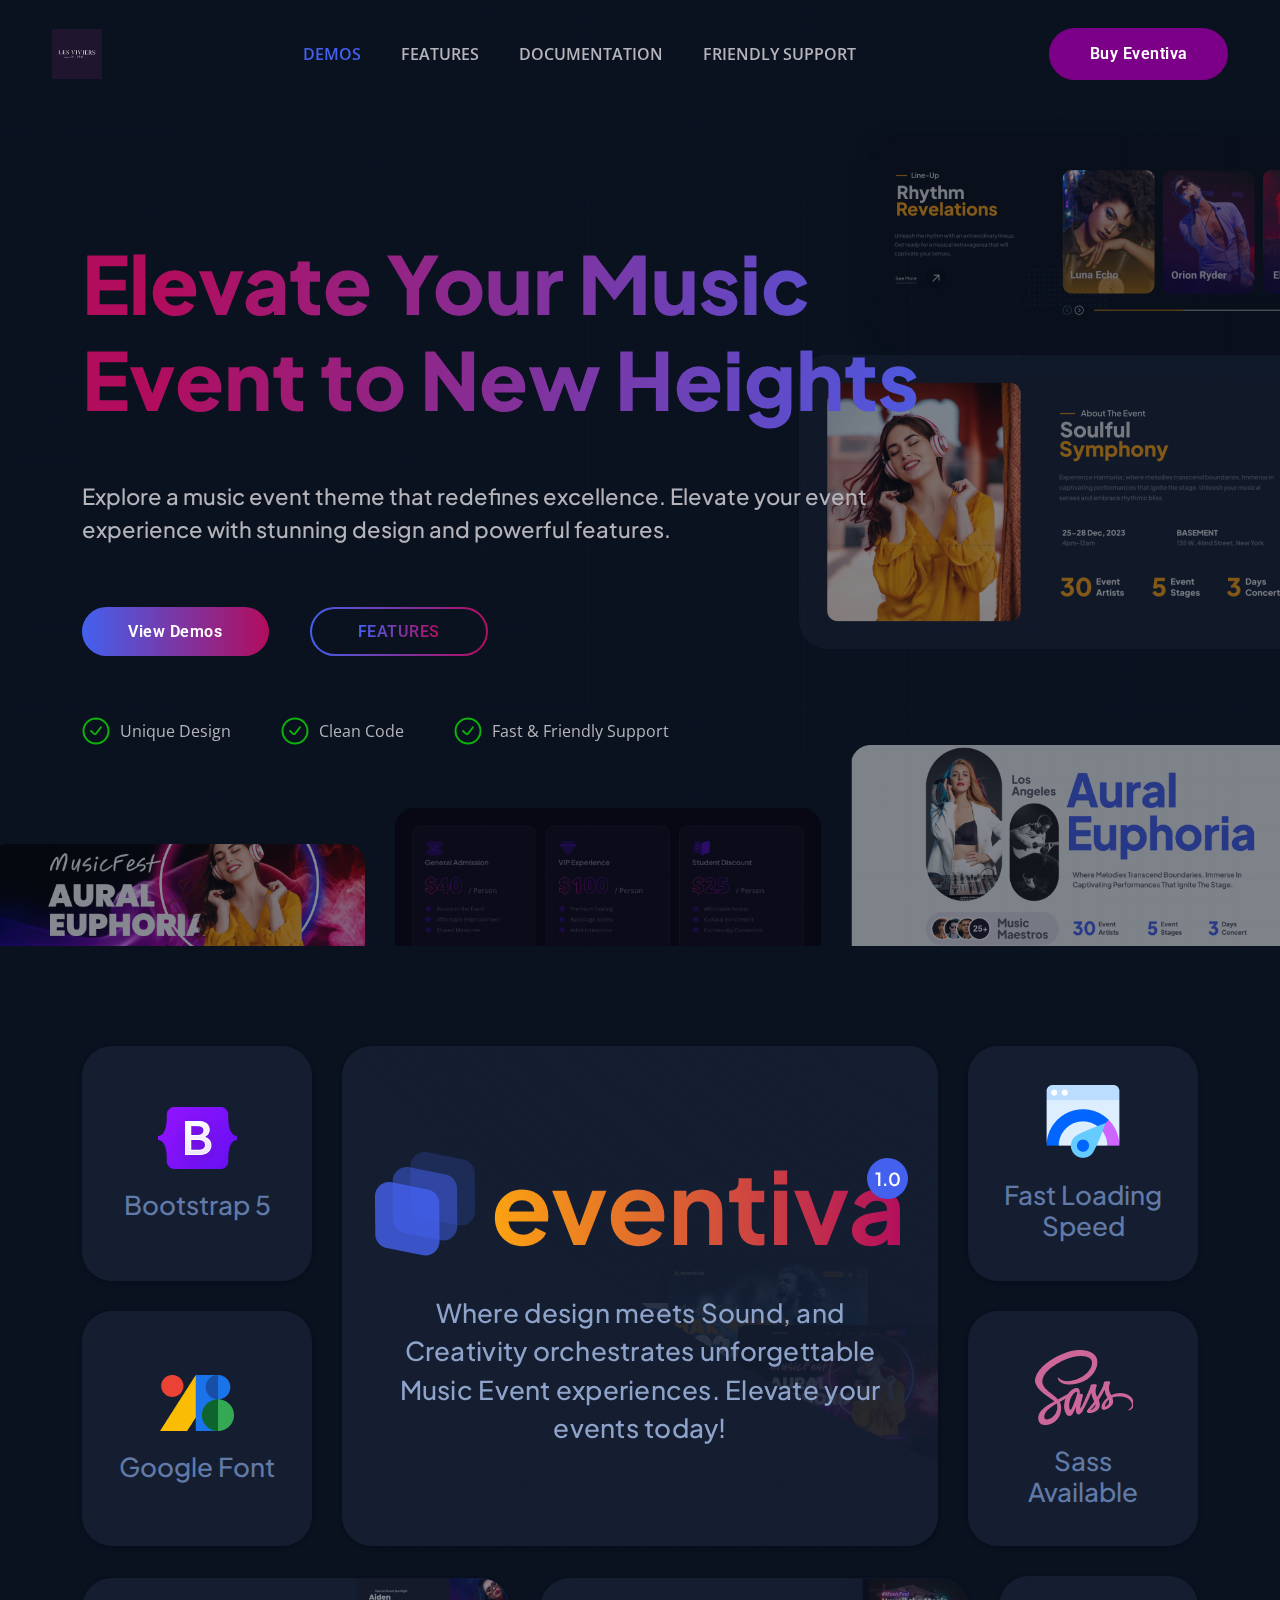
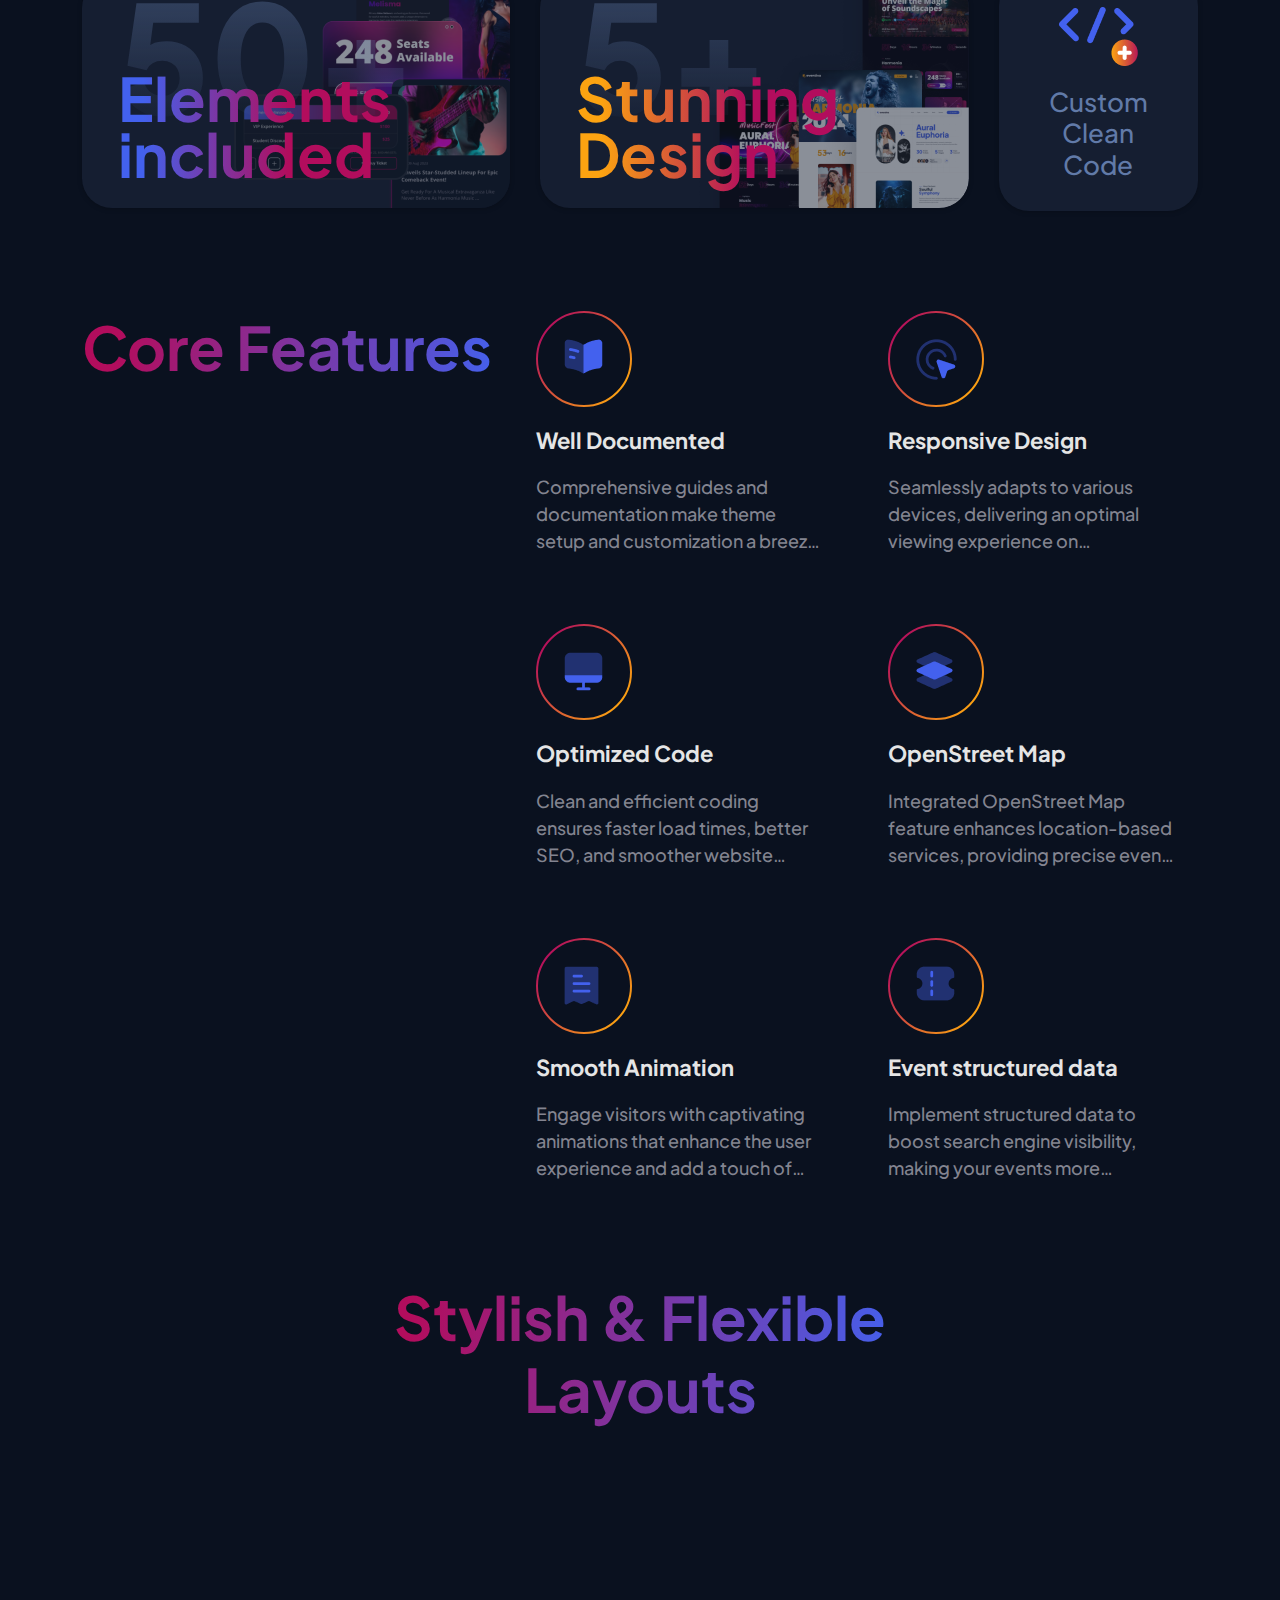
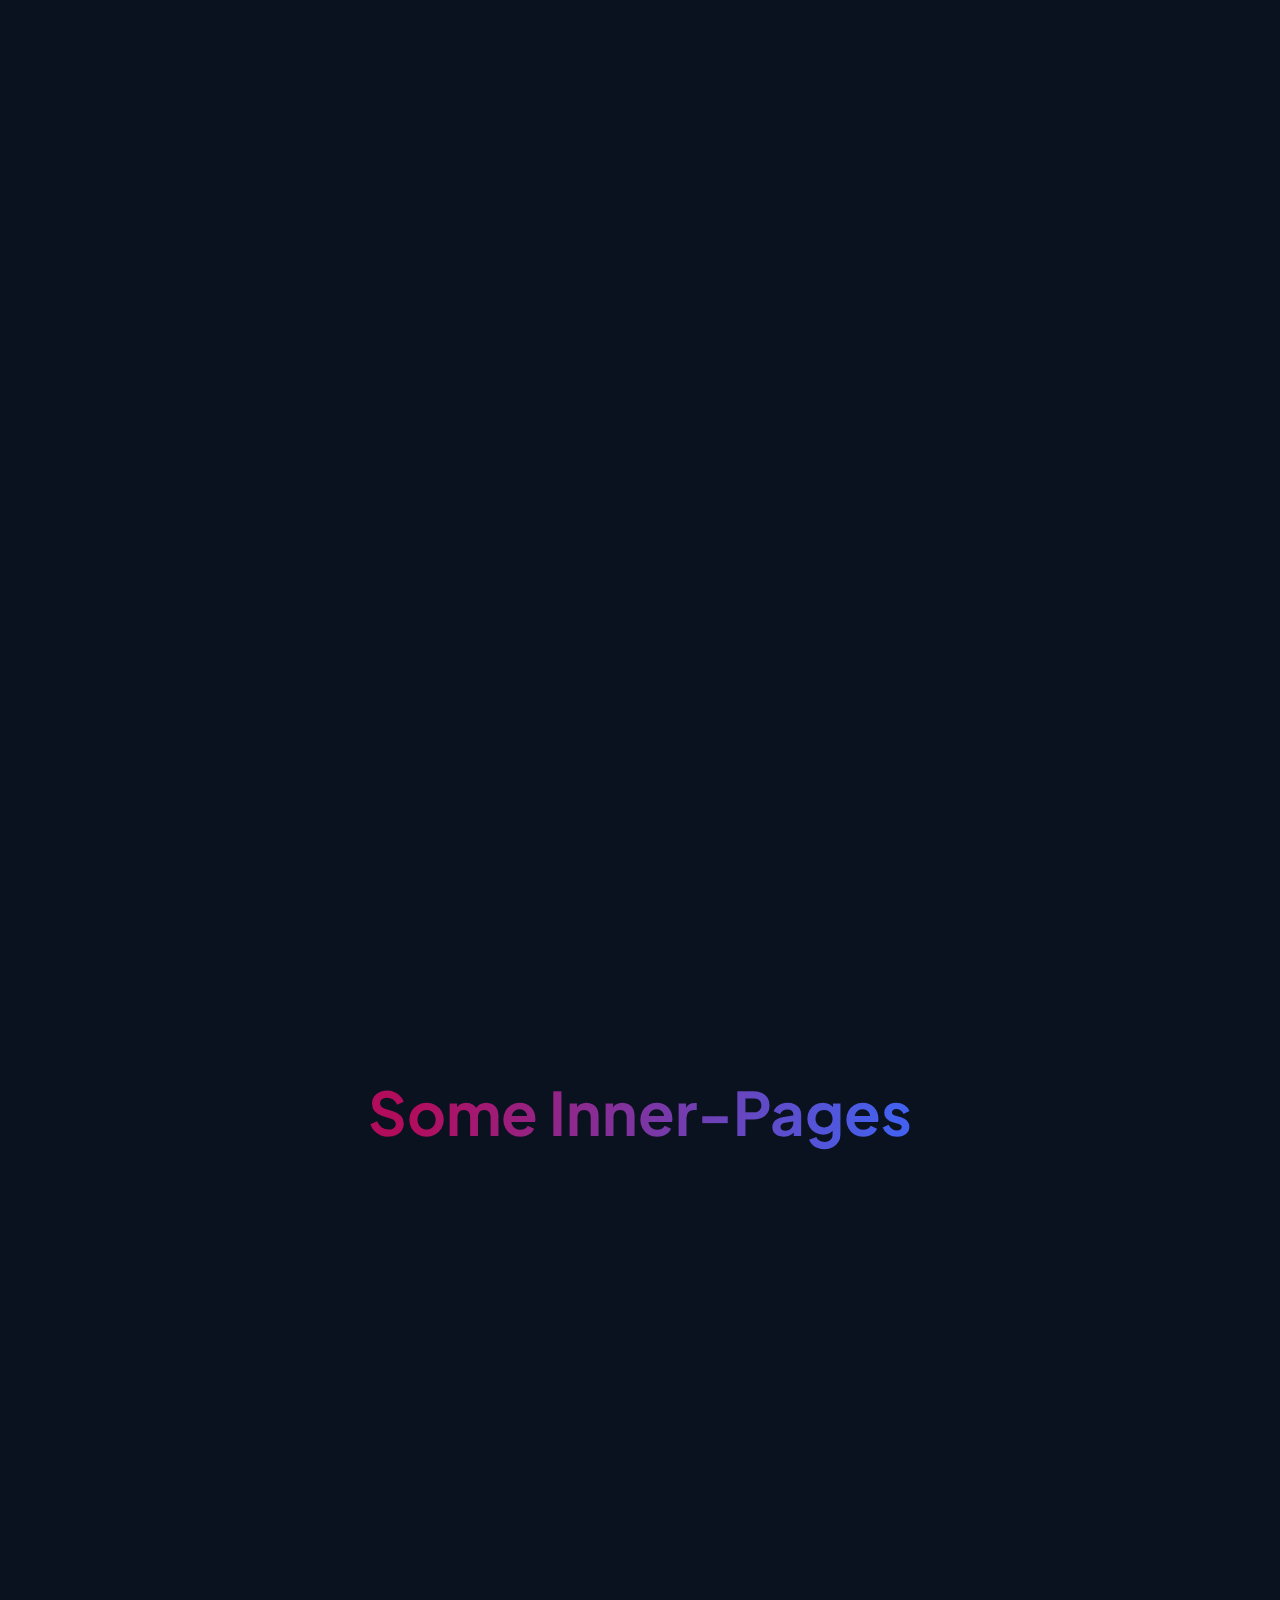
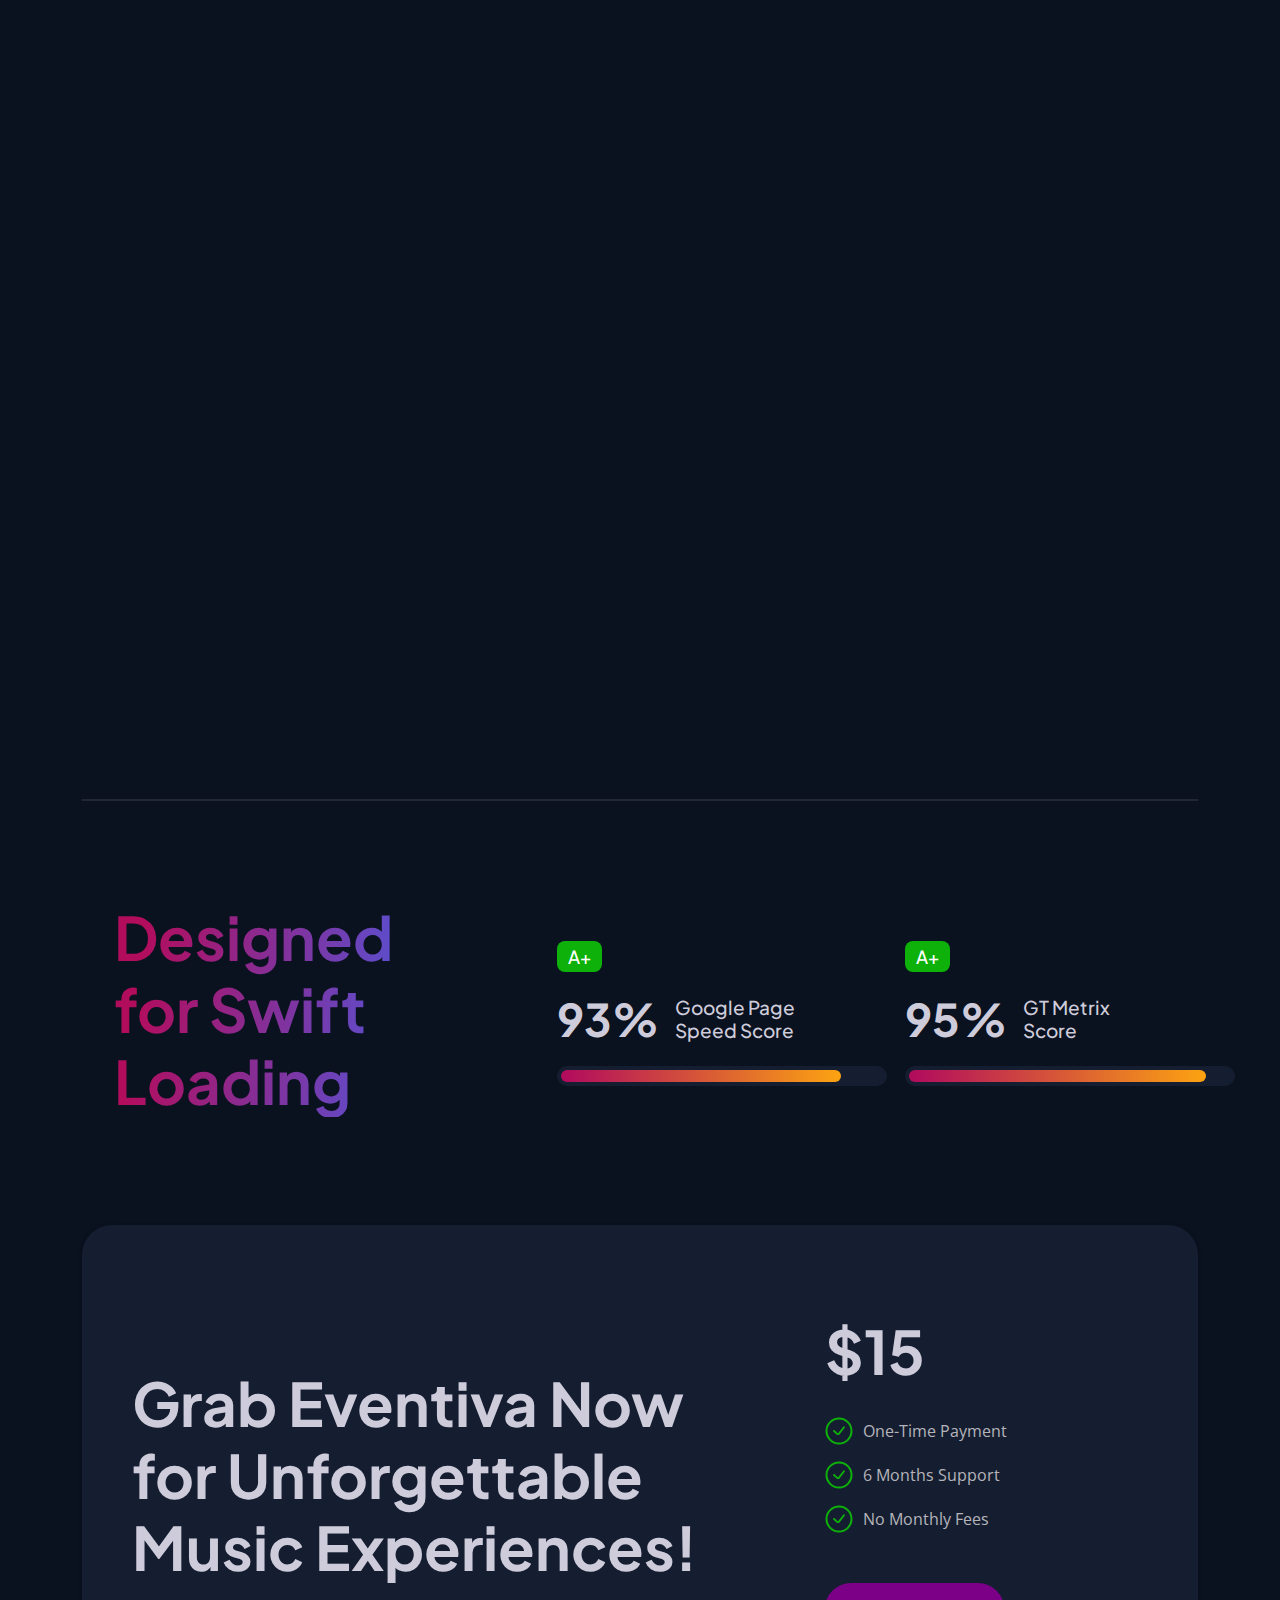
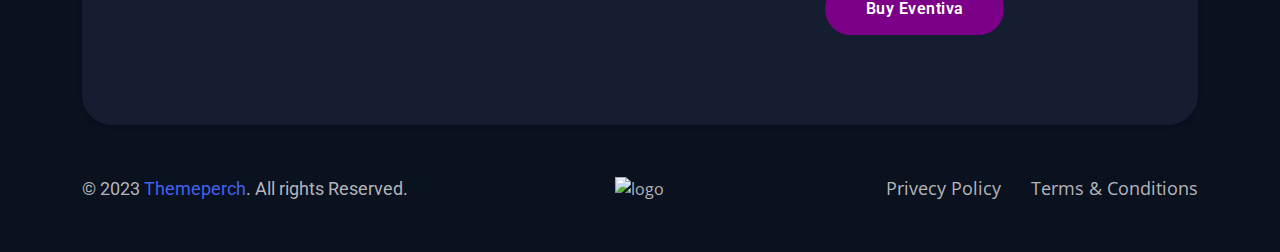
==== commit 40ec80af: "logo&photoDeCouverture" ====
--- a/eventiva/index.html
+++ b/eventiva/index.html
@@ -32,7 +32,7 @@
 				<nav class="navbar navbar-expand-lg">
 					<div class="d-flex w-100 justify-content-between align-items-center">
 						<a class="navbar-brand" href="index.html" aria-label="nav-brands">							
-							<img src="assets/images/global/logo-landing-light.png" class="logo-light" alt="logo">
+							<img src="assets/images/LogoViviers.jpg" class="logo-light" alt="logo">
 							<img src="assets/images/global/logo-secondary.png" class="logo-dark" alt="logo">													
 						</a>
 
--- a/eventiva/assets/css/style.css
+++ b/eventiva/assets/css/style.css
@@ -24827,6 +24827,7 @@
 
 :root .logo-light {
   display: none;
+  width:50px;
 }
 
 :root .logo-dark {
